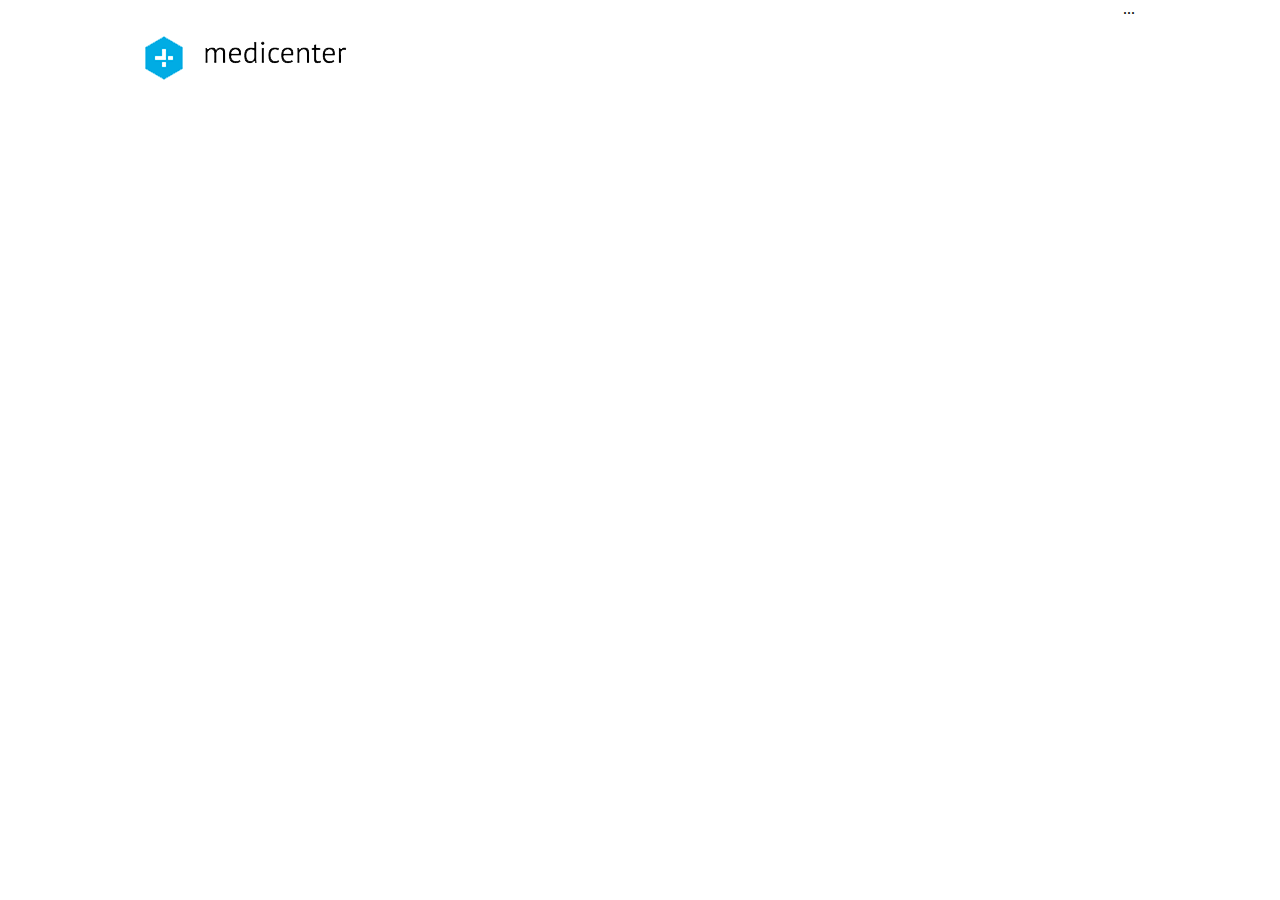
==== medicenter/index.html @ b8047d0b "Assistida a aula de alinhamento2 e começando o projeto medicenter usando flexbox" ====
<!DOCTYPE html>
<html lang="pt-br">
<head>
    <meta charset="UTF-8">
    <meta name="viewport" content="width=device-width,user-scalable=0"/>
    
    <link rel="stylesheet" type="text/css" href="assets/css/template.css"/>
    <title>MediCenter</title>
    
</head>
<body>
    <header>
        <div class="container">
            <div class="logo">
                <a href=""><img src="assets/images/logo.png"/></a>
            </div>
            <div class="menu">
                ...
            </div>
        </div>
    </header>
</body>
</html>
---- medicenter/assets/css/template.css ----
body{
    margin: 0;
    padding: 0;
}

header{
    display: flex;
    justify-content: center;
    height: 120px;
}

.container{
    display: flex;
    justify-content: space-between;
    width: 990px;
    
    
}

.logo{
    display: flex;
    align-items: center;
}

.menu{
    
}
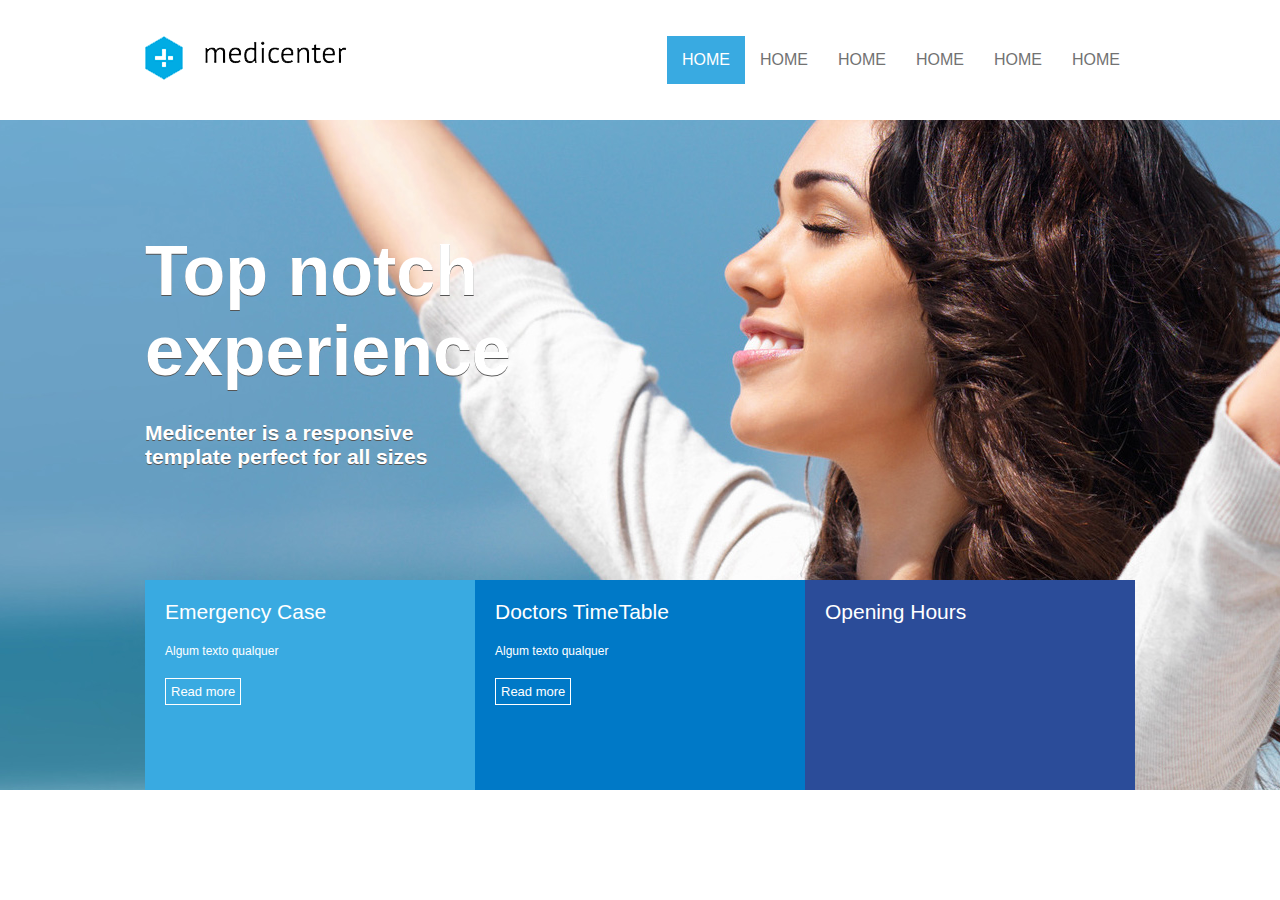
==== commit 96f683f5: "Feito a parte do menu e iniciado a parte dos banners" ====
--- a/medicenter/index.html
+++ b/medicenter/index.html
@@ -15,9 +15,47 @@
                 <a href=""><img src="assets/images/logo.png"/></a>
             </div>
             <div class="menu">
-                ...
+                <nav>
+                    <ul>
+                        <li class="active"><a href="">HOME</a></li>
+                        <li><a href="">HOME</a></li>
+                        <li><a href="">HOME</a></li>
+                        <li><a href="">HOME</a></li>
+                        <li><a href="">HOME</a></li>
+                        <li><a href="">HOME</a></li>
+                        
+                    </ul>
+                </nav>
             </div>
         </div>
     </header>
+    
+    <section id="banner">
+       <div class="container column">
+           <div class="banner_headline">
+               <h1>Top notch experience</h1>
+               <h2>Medicenter is a responsive template perfect for all sizes</h2>
+           </div>
+           <div class="banner_options">
+              <div class="banner1">
+                    <div class="banner_title">Emergency Case</div>
+                    <div class="banner_desc">Algum texto qualquer</div>
+                    <a href="">Read more</a>
+              </div>
+              <div class="banner2">
+                    <div class="banner_title">Doctors TimeTable</div>
+                    <div class="banner_desc">Algum texto qualquer</div>
+                    <a href="">Read more</a>
+              </div>
+              <div class="banner3">
+                    <div class="banner_title">Opening Hours</div>
+              </div>
+              
+            
+               
+           </div>
+       </div>
+        
+    </section>
 </body>
 </html>--- a/medicenter/assets/css/template.css
+++ b/medicenter/assets/css/template.css
@@ -1,3 +1,8 @@
+*{
+    font-family: arial;
+}
+
+
 body{
     margin: 0;
     padding: 0;
@@ -24,4 +29,145 @@
 
 .menu{
     
-}+    display: flex;
+    align-items: center;
+}
+
+nav ul,
+nav li{
+    list-style: none;
+    margin: 0;
+    padding: 0;
+}
+
+nav ul{
+    display: flex;
+}
+
+nav a{
+    display: block;
+    padding: 15px;
+    text-decoration: none;
+    text-transform: uppercase;
+    color: #727272;
+    
+}
+
+nav .active a,
+nav a:hover{
+    background-color: #39aae1;
+    color: #FFFFFF;
+}
+
+#banner{
+    display: flex;
+    justify-content: center;
+    background-image: url('../images/img1.jpg');
+    background-position: center;
+    background-size: cover;
+    height: 670px;
+}
+
+.column{
+    flex-direction: column;
+}
+
+.banner_headline{
+    flex: 1;
+    display: flex;
+    flex-direction: column;
+    justify-content: center;
+    
+}
+
+.banner_headline h1{
+    color: #FFFFFF;
+    font-size: 70px;
+    text-shadow: 0px 1px 0px #555555;
+    margin: 0;
+    padding: 0;
+    max-width: 350px;
+}
+
+.banner_headline h2{
+    color: #FFFFFF;
+    font-size: 21px;
+    text-shadow: 0px 1px 0px #555555;
+    margin: 0;
+    padding: 0;
+    max-width: 350px;
+    margin-top: 30px;
+}
+
+.banner_options{
+    height: 210px;
+    display: flex;
+    
+}
+
+.banner1,
+.banner2,
+.banner3{
+    flex: 1;
+    color: #FFFFFF;
+    padding: 20px;
+}
+
+.banner1{
+    background-color: #39aae1;
+}
+.banner2{
+    background-color: #0079c7;
+}
+.banner3{
+    background-color: #2b4c99;
+}
+
+.banner_title{
+    font-size: 21px;
+}
+
+.banner_desc{
+    font-size: 12px;
+    margin-top: 20px;
+    margin-bottom: 20px;
+}
+
+.banner_options a{
+    display: inline-block;
+    border: 1px solid #FFFFFF;
+    padding: 5px;
+    color: #FFFFFF;
+    font-size: 13px;
+    text-decoration: none;
+}
+
+
+
+
+
+
+
+
+
+
+
+
+
+
+
+
+
+
+
+
+
+
+
+
+
+
+
+
+
+
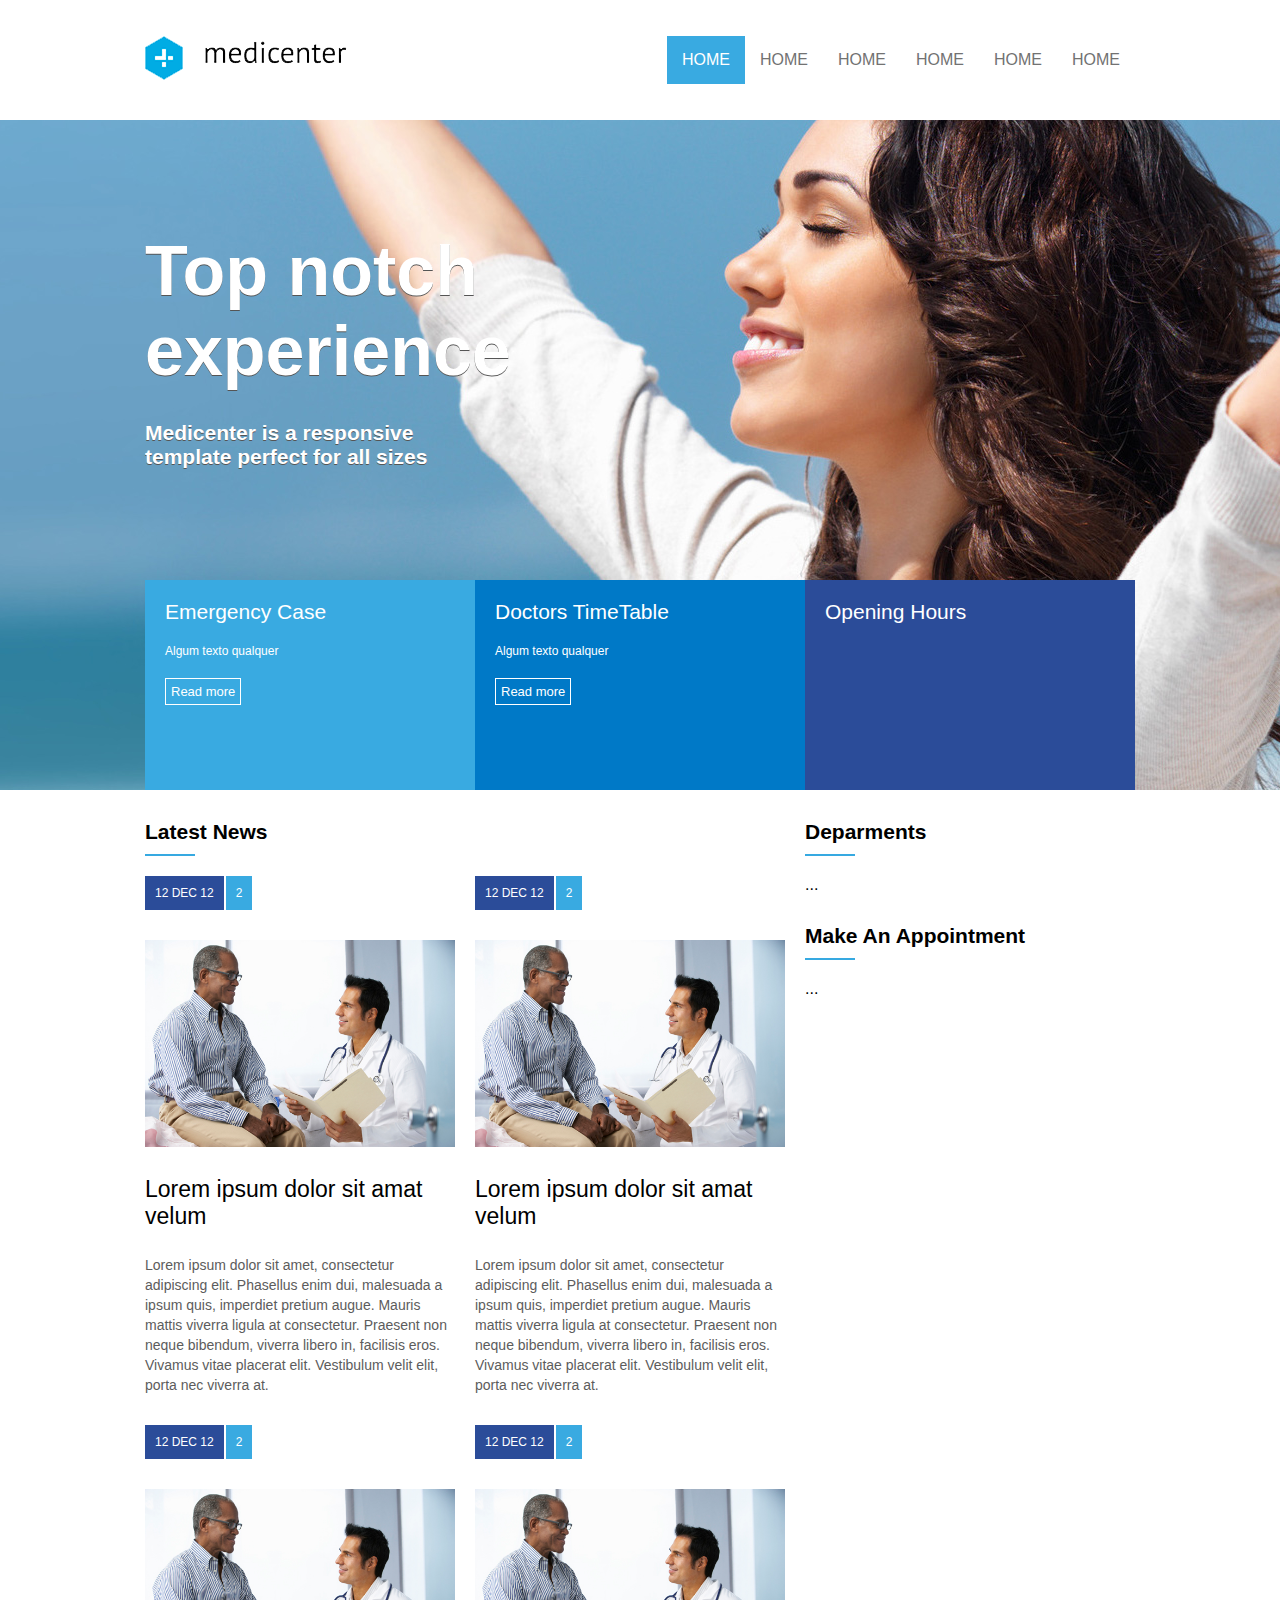
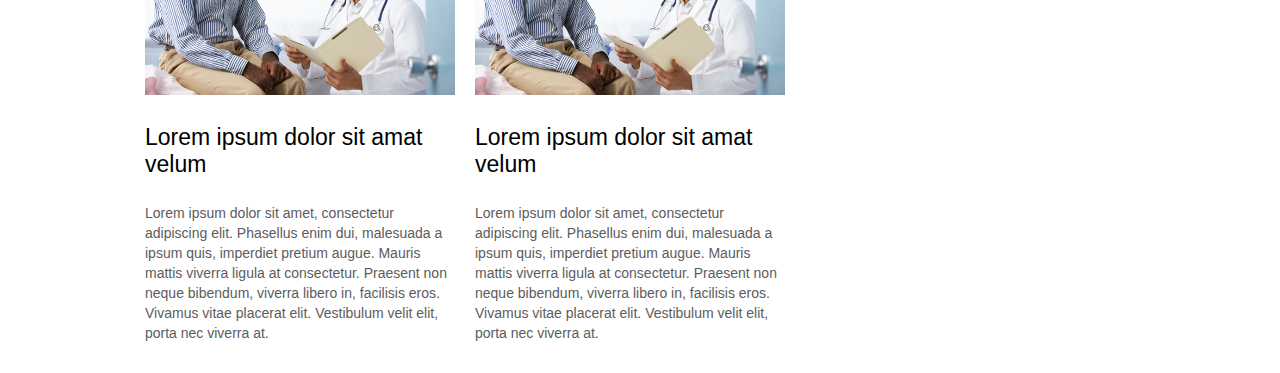
==== commit 5079a8bf: "Feito a parte 3 e 4 do site e acrescentado uma foto" ====
--- a/medicenter/index.html
+++ b/medicenter/index.html
@@ -50,12 +50,143 @@
               <div class="banner3">
                     <div class="banner_title">Opening Hours</div>
               </div>
-              
-            
-               
            </div>
        </div>
-        
     </section>
+    
+    <section id="geral">
+        <div class="container">
+            <section>
+                <div class="widget">
+                    <div class="widget_title">
+                        <div class="widget_title_text">Latest News</div>
+                        <div class="widget_title_bar"></div> 
+                    </div>
+                    <div class="widget_body flex">
+                        <article>
+                            <a href="#">
+                                <div class="news_data">
+                                    <div class="news_posted_at">12 DEC 12</div>
+                                    <div class="news_comments">2</div>
+                                </div>
+
+                                <div class="news_thumbnail">
+                                    <img src="assets/images/dr.jpg"/>
+                                </div>
+
+                                <div class="news_title">
+                                    Lorem ipsum dolor sit amat velum
+                                </div>
+
+                                <div class="news_resume">
+                                    Lorem ipsum dolor sit amet, consectetur adipiscing elit. Phasellus enim dui, malesuada a ipsum quis, imperdiet pretium augue. Mauris mattis viverra ligula at consectetur. Praesent non neque bibendum, viverra libero in, facilisis eros. Vivamus vitae placerat elit. Vestibulum velit elit, porta nec viverra at.
+
+                                </div>
+                            </a>
+                        </article>
+                        
+                            <article>
+                            <a href="#">
+                                <div class="news_data">
+                                    <div class="news_posted_at">12 DEC 12</div>
+                                    <div class="news_comments">2</div>
+                                </div>
+
+                                <div class="news_thumbnail">
+                                    <img src="assets/images/dr.jpg"/>
+                                </div>
+
+                                <div class="news_title">
+                                    Lorem ipsum dolor sit amat velum
+                                </div>
+
+                                <div class="news_resume">
+                                    Lorem ipsum dolor sit amet, consectetur adipiscing elit. Phasellus enim dui, malesuada a ipsum quis, imperdiet pretium augue. Mauris mattis viverra ligula at consectetur. Praesent non neque bibendum, viverra libero in, facilisis eros. Vivamus vitae placerat elit. Vestibulum velit elit, porta nec viverra at.
+
+                                </div>
+                            </a>
+                        </article>
+                        
+                            <article>
+                            <a href="#">
+                                <div class="news_data">
+                                    <div class="news_posted_at">12 DEC 12</div>
+                                    <div class="news_comments">2</div>
+                                </div>
+
+                                <div class="news_thumbnail">
+                                    <img src="assets/images/dr.jpg"/>
+                                </div>
+
+                                <div class="news_title">
+                                    Lorem ipsum dolor sit amat velum
+                                </div>
+
+                                <div class="news_resume">
+                                    Lorem ipsum dolor sit amet, consectetur adipiscing elit. Phasellus enim dui, malesuada a ipsum quis, imperdiet pretium augue. Mauris mattis viverra ligula at consectetur. Praesent non neque bibendum, viverra libero in, facilisis eros. Vivamus vitae placerat elit. Vestibulum velit elit, porta nec viverra at.
+
+                                </div>
+                            </a>
+                        </article>
+                        
+                            <article>
+                            <a href="#">
+                                <div class="news_data">
+                                    <div class="news_posted_at">12 DEC 12</div>
+                                    <div class="news_comments">2</div>
+                                </div>
+
+                                <div class="news_thumbnail">
+                                    <img src="assets/images/dr.jpg"/>
+                                </div>
+
+                                <div class="news_title">
+                                    Lorem ipsum dolor sit amat velum
+                                </div>
+
+                                <div class="news_resume">
+                                    Lorem ipsum dolor sit amet, consectetur adipiscing elit. Phasellus enim dui, malesuada a ipsum quis, imperdiet pretium augue. Mauris mattis viverra ligula at consectetur. Praesent non neque bibendum, viverra libero in, facilisis eros. Vivamus vitae placerat elit. Vestibulum velit elit, porta nec viverra at.
+
+                                </div>
+                            </a>
+                        </article>
+                    </div>
+                </div>
+            </section>
+            <aside>
+                <div class="widget">
+                    <div class="widget_title">
+                        <div class="widget_title_text">Deparments</div>
+                        <div class="widget_title_bar"></div> 
+                    </div>
+                    <div class="widget_body">
+                        ...
+                    </div>
+                </div>
+                
+                <div class="widget">
+                    <div class="widget_title">
+                        <div class="widget_title_text">Make An Appointment</div>
+                        <div class="widget_title_bar"></div> 
+                    </div>
+                    <div class="widget_body">
+                        ...
+                    </div>
+                </div>
+            </aside>
+        </div>
+    </section>
+    
+    
+    
+    
+    
+    
+    
+    
+    
+    
+    
+    
 </body>
 </html>--- a/medicenter/assets/css/template.css
+++ b/medicenter/assets/css/template.css
@@ -142,32 +142,152 @@
     text-decoration: none;
 }
 
-
-
-
-
-
-
-
-
-
-
-
-
-
-
-
-
-
-
-
-
-
-
-
-
-
-
-
-
-
+#geral{
+    display: flex;
+    justify-content: center;
+}
+
+#geral section{
+    flex: 2;
+}
+
+#geral aside{
+    flex: 1;
+}
+
+.widget_title{
+    margin-top: 30px;
+    margin-bottom: 20px;
+}
+
+.widget_title_text{
+    color: #000000;
+    font-size: 21px;
+    font-weight: bold;
+}
+
+.widget_title_bar{
+    width: 50px;
+    height: 2px;
+    background-color: #36a9e1;
+    margin-top: 10px;
+}
+
+.flex{
+    display: flex;
+    flex-wrap: wrap;
+}
+
+article{
+    flex: 1;
+    min-width: 300px;
+    margin-right: 20px;
+}
+
+article a{
+    text-decoration: none;
+}
+
+article .news_data{
+    display: flex;
+}
+
+article .news_posted_at{
+    background-color: #2b4c99;
+    color: #FFFFFF;
+    font-size: 12px;
+    padding: 10px;
+    margin-right: 2px; 
+}
+
+article .news_comments{
+    background-color: #39aae1;
+    color: #FFFFFF;
+    font-size: 12px;
+    padding: 10px;
+}
+
+article .news_thumbnail{
+    margin-top: 30px;
+}
+    
+article .news_thumbnail img{
+    width: 100%;
+    height: auto;
+}
+
+article .news_title{
+    margin-top: 25px;
+    margin-bottom: 25px;
+    color: #000000;
+    font-size: 23px;
+}
+
+article .news_resume{
+    color: #5c5c5c;
+    line-height: 20px;
+    font-size: 14px;
+    margin-bottom: 30px;
+}
+
+
+
+
+
+
+
+
+
+
+
+
+
+
+
+
+
+
+
+
+
+
+
+
+
+
+
+
+
+
+
+
+
+
+
+
+
+
+
+
+
+
+
+
+
+
+
+
+
+
+
+
+
+
+
+
+
+
+
+
+
+
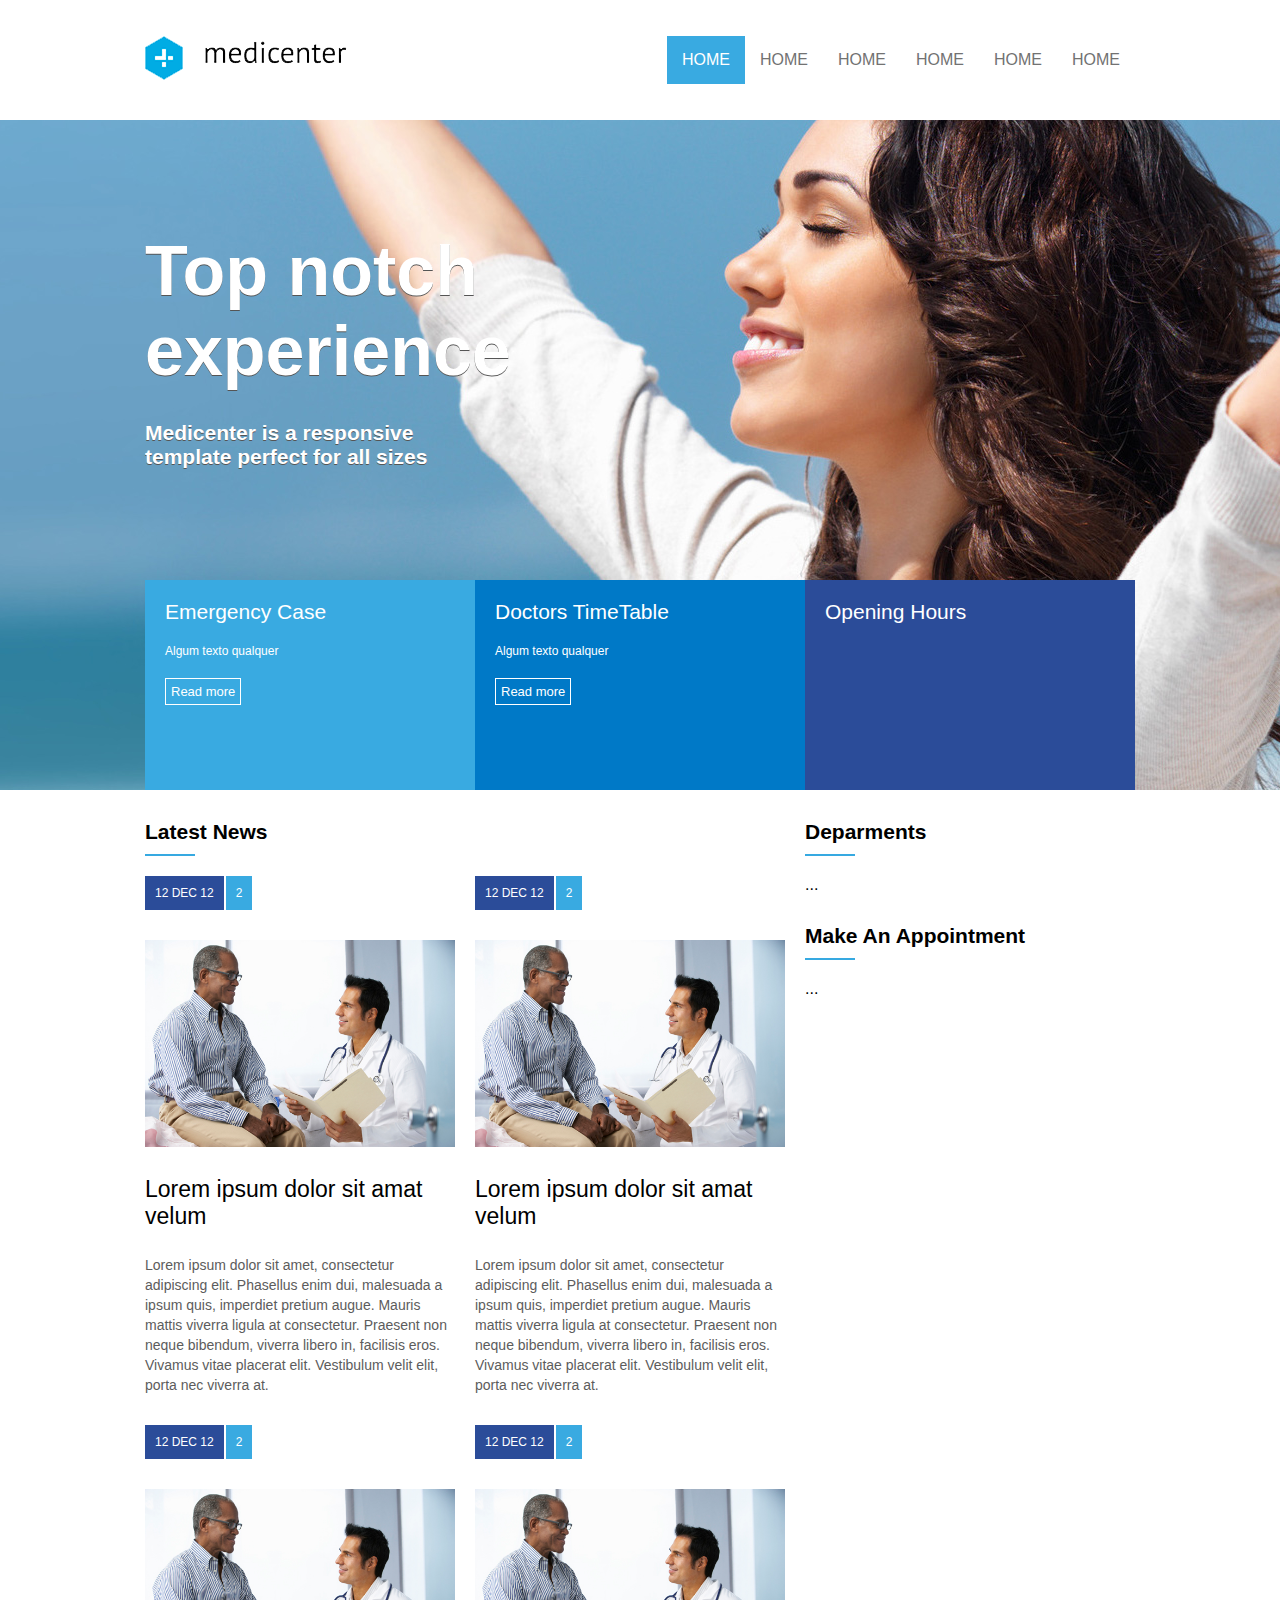
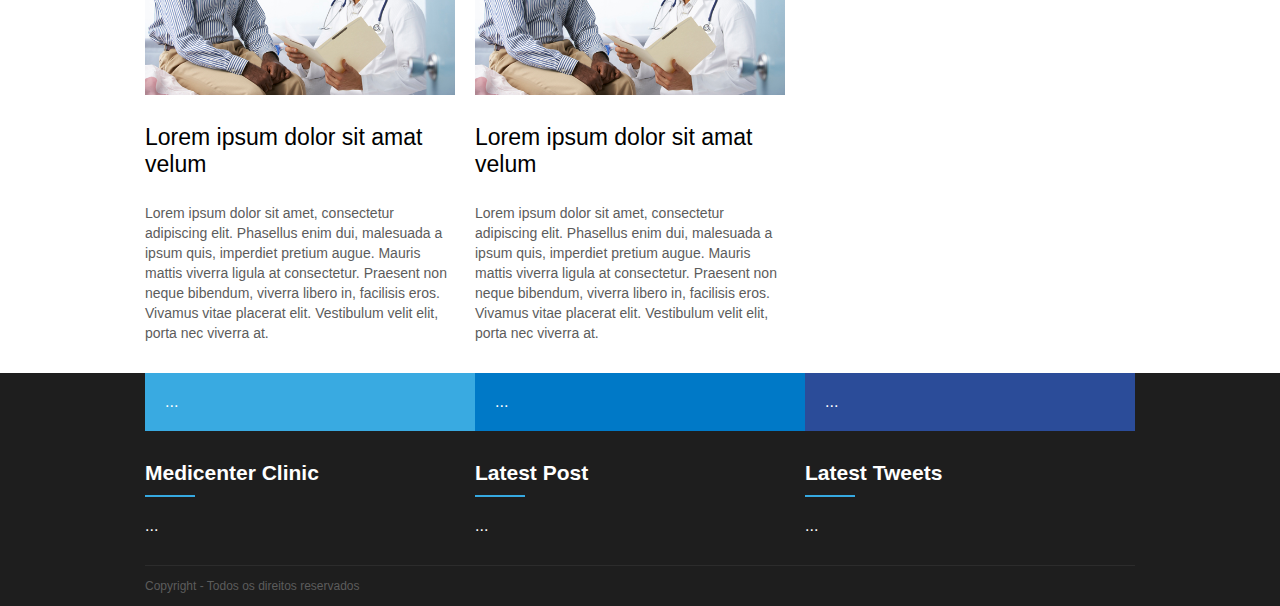
==== commit 9fa2ea7b: "Comecei a fazer a parte 6 o footer" ====
--- a/medicenter/index.html
+++ b/medicenter/index.html
@@ -177,6 +177,71 @@
         </div>
     </section>
     
+    <footer>
+        <div class="container flexColumn">
+            <div class="footer_menu">
+                <div class="fm_1">
+                    <a href="">
+                        ...
+                    </a>
+                </div>
+                <div class="fm_2">
+                    <a href="">
+                        ...
+                    </a>
+                </div>
+                <div class="fm_3">
+                    <a href="">
+                        ...
+                    </a>
+                </div>
+            </div>
+            
+            <div class="footer_area">
+                <div class="footer_areaitem">
+                    <div class="widget">
+                        <div class="widget_title">
+                            <div class="widget_title_text">Medicenter Clinic</div>
+                            <div class="widget_title_bar"></div> 
+                        </div>
+                        <div class="widget_body">
+                            ...
+                        </div>
+                    </div>
+                </div>
+                
+                <div class="footer_areaitem">
+                     <div class="widget">
+                        <div class="widget_title">
+                            <div class="widget_title_text">Latest Post</div>
+                            <div class="widget_title_bar"></div> 
+                        </div>
+                        <div class="widget_body">
+                            ...
+                        </div>
+                    </div>
+                </div>
+                
+                <div class="footer_areaitem">
+                     <div class="widget">
+                        <div class="widget_title">
+                            <div class="widget_title_text">Latest Tweets</div>
+                            <div class="widget_title_bar"></div> 
+                        </div>
+                        <div class="widget_body">
+                            ...
+                        </div>
+                    </div>
+                </div>
+                </div>
+                
+                <div class="footer_copy">
+                    Copyright - Todos os direitos reservados
+                </div>
+                 
+            </div>
+    </footer>
+    
     
     
     
--- a/medicenter/assets/css/template.css
+++ b/medicenter/assets/css/template.css
@@ -6,6 +6,7 @@
 body{
     margin: 0;
     padding: 0;
+    
 }
 
 header{
@@ -230,64 +231,144 @@
     margin-bottom: 30px;
 }
 
-
-
-
-
-
-
-
-
-
-
-
-
-
-
-
-
-
-
-
-
-
-
-
-
-
-
-
-
-
-
-
-
-
-
-
-
-
-
-
-
-
-
-
-
-
-
-
-
-
-
-
-
-
-
-
-
-
-
-
-
-
+footer{
+    background-color: #1e1e1e;
+    display: flex;
+    justify-content: center;
+}
+
+.footer_menu{
+    display: flex;
+    
+}
+
+.fm_1, .fm_2, .fm_3{
+    flex: 1;
+    color: #FFFFFF;
+    
+}
+
+.fm_1{
+    background-color: #39aae1;
+}
+.fm_2{
+    background-color: #0079c7;
+}
+.fm_3{
+    background-color: #2b4c99;
+}
+
+.footer_menu a{
+    display: block;
+    text-decoration: none;
+    padding: 20px;
+    color: #FFF;
+}
+
+.footer_area{
+    display: flex;
+    
+}
+
+.footer_areaitem{
+    flex: 1;
+    color: #FFFFFF;
+}
+
+.flexColumn{
+    flex-direction: column; 
+}
+
+footer .widget_title_text{
+    color: #FFF;
+}
+
+.footer_copy{
+    border-top: 1px solid #2c2c2c;
+    height: 40px;
+    line-height: 40px;
+    color: #5c5c5c;
+    font-size: 12px;
+    margin-top: 30px;
+}
+
+
+
+
+
+
+
+
+
+
+
+
+
+
+
+
+
+
+
+
+
+
+
+
+
+
+
+
+
+
+
+
+
+
+
+
+
+
+
+
+
+
+
+
+
+
+
+
+
+
+
+
+
+
+
+
+
+
+
+
+
+
+
+
+
+
+
+
+
+
+
+
+
+
+
+
+
+
+
+
+
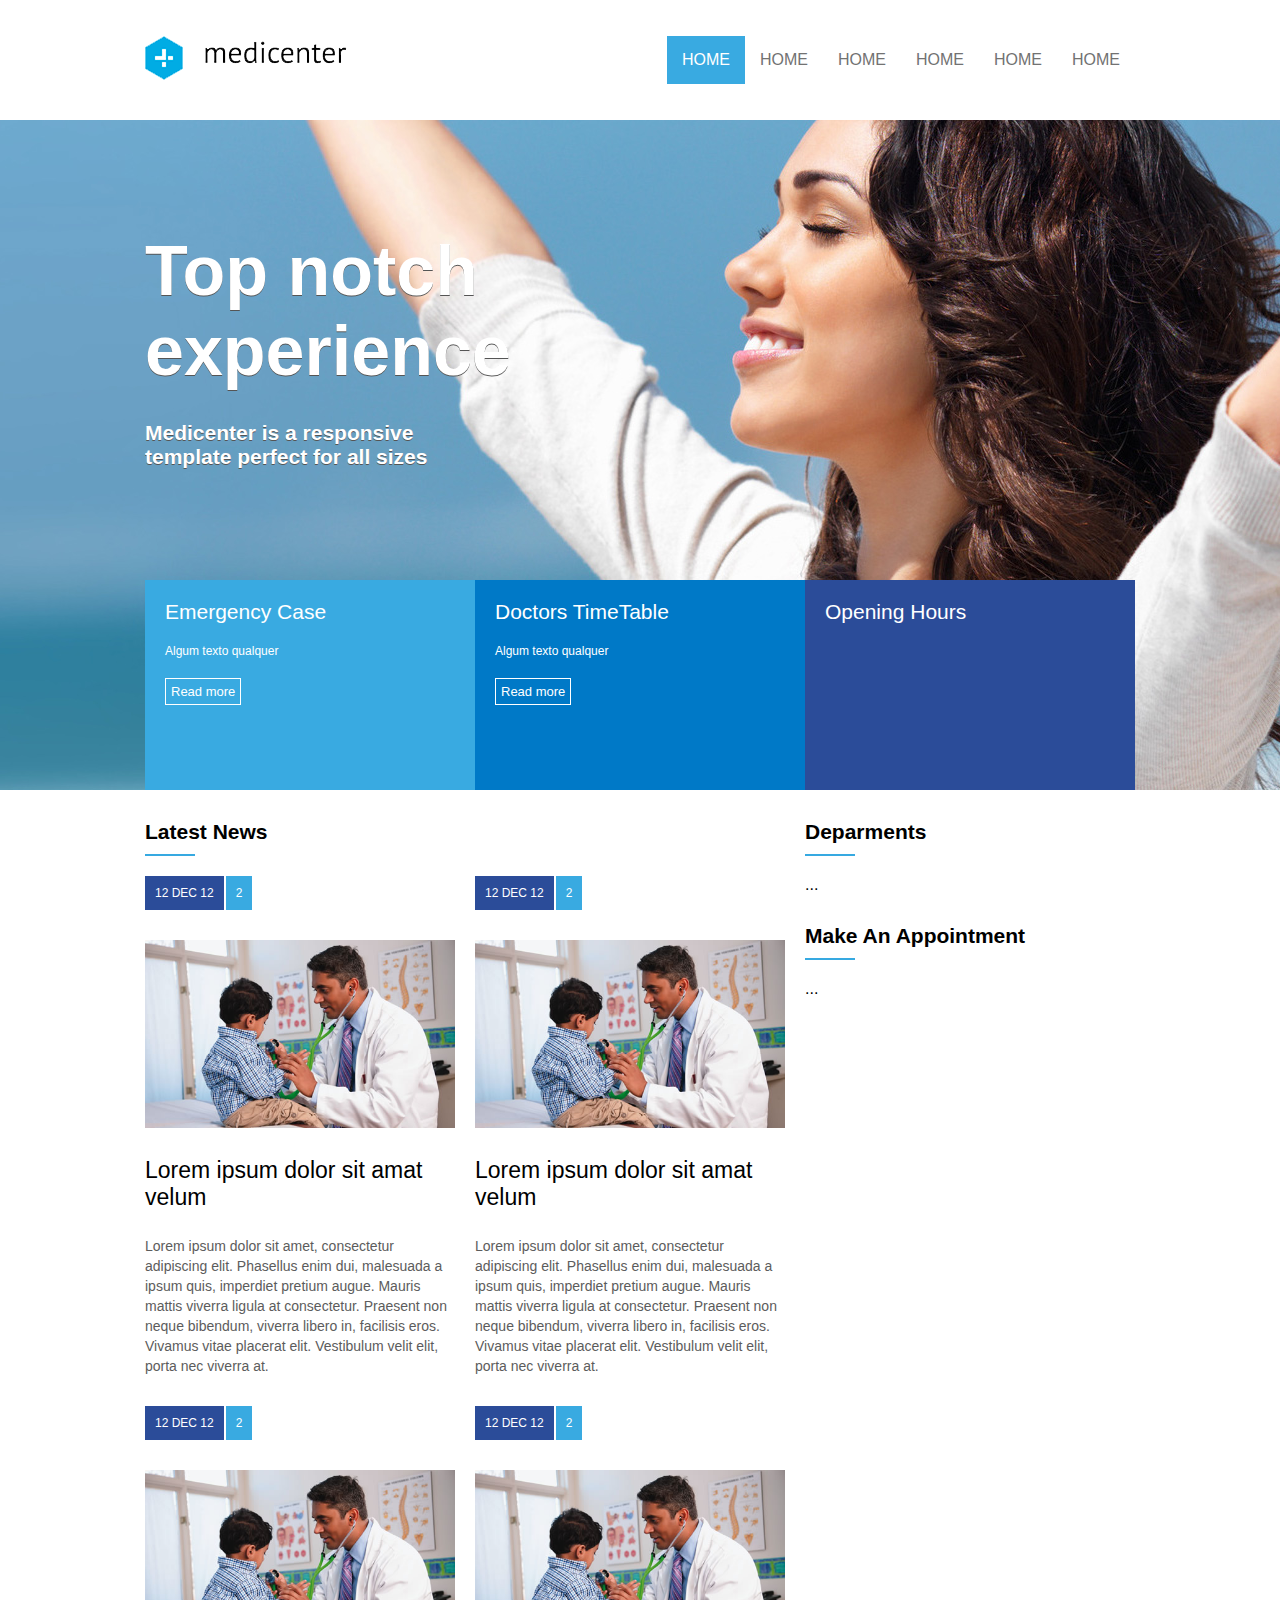
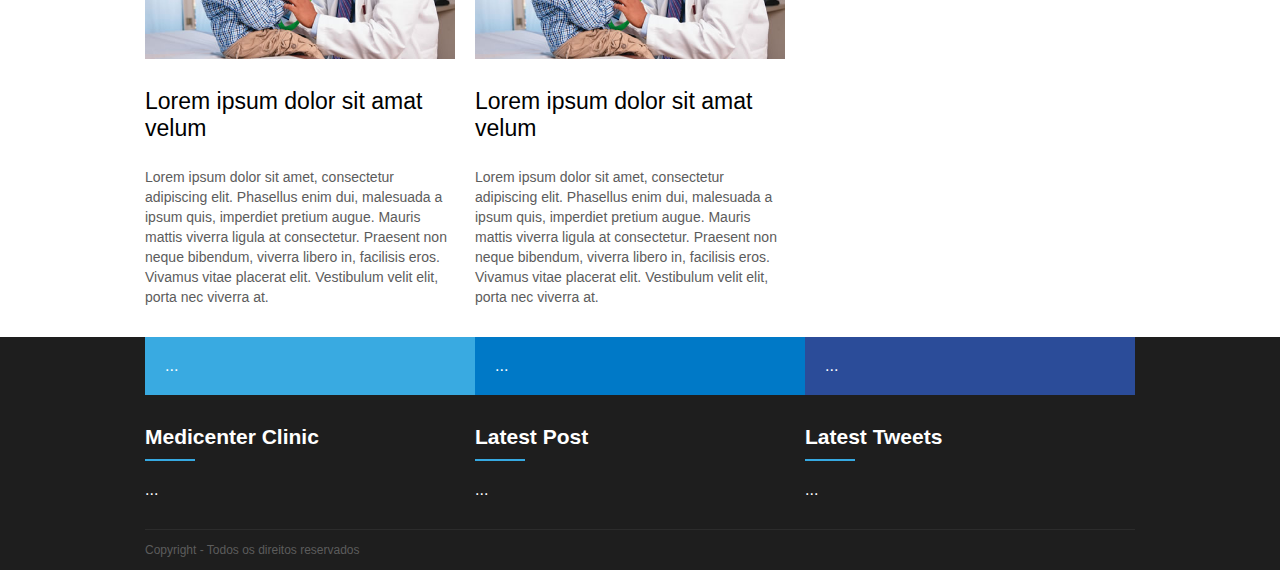
==== commit b1290310: "Completando a parte 7 e 8 do site medicenter e deixando responsivo flexbox" ====
--- a/medicenter/index.html
+++ b/medicenter/index.html
@@ -5,6 +5,19 @@
     <meta name="viewport" content="width=device-width,user-scalable=0"/>
     
     <link rel="stylesheet" type="text/css" href="assets/css/template.css"/>
+    
+    <script type="text/javascript">
+        window.onload = function(){
+            document.querySelector(".menuMobile").addEventListener("click", function(){
+                    if(document.querySelector(".menu nav ul").style.display == 'flex'){
+                        document.querySelector(".menu nav ul").style.display = 'none';
+            } else{
+                document.querySelector(".menu nav ul").style.display = 'flex';
+            }                                        
+                                                                   
+             });
+        }
+    </script>
     <title>MediCenter</title>
     
 </head>
@@ -16,6 +29,11 @@
             </div>
             <div class="menu">
                 <nav>
+                   <div class="menuMobile">
+                       <div class="mm_line"></div>
+                       <div class="mm_line"></div>
+                       <div class="mm_line"></div>
+                   </div>
                     <ul>
                         <li class="active"><a href="">HOME</a></li>
                         <li><a href="">HOME</a></li>
--- a/medicenter/assets/css/template.css
+++ b/medicenter/assets/css/template.css
@@ -292,83 +292,154 @@
     margin-top: 30px;
 }
 
-
-
-
-
-
-
-
-
-
-
-
-
-
-
-
-
-
-
-
-
-
-
-
-
-
-
-
-
-
-
-
-
-
-
-
-
-
-
-
-
-
-
-
-
-
-
-
-
-
-
-
-
-
-
-
-
-
-
-
-
-
-
-
-
-
-
-
-
-
-
-
-
-
-
-
-
-
-
-
-
+.menuMobile{
+    display: none;
+    width: 40px;
+    height: 40px;
+    margin-top: 40px;
+    margin-bottom: 40px;
+    margin-right: 20px;
+}
+
+.mm_line{
+    height: 3px;
+    background-color: #39aae1;
+}
+
+@media (max-width:600px){
+    .banner_headline{
+        padding: 20px;
+    }
+    .banner_headline h1{
+        font-size: 55px;
+    }
+    .banner_headline h2{
+        font-size: 17px;
+    }
+    .banner_options{
+        height: auto;
+        flex-direction: column;
+    }
+    .container{
+        flex-direction: column;
+    }
+    #geral section,
+    #geral aside{
+        padding: 20px;
+    }
+    .footer_menu {
+        flex-direction: column;
+        
+    }
+    .footer_area{
+        flex-direction: column;
+        padding: 20px;
+    }
+    .footer_copy{
+        padding-left: 20px;
+    }
+    header .container{
+        flex-direction: row;
+    }
+    nav ul{
+        flex-direction: column;
+        display: none;
+        position: absolute;
+        left: 0;
+        width: 100%;
+        background-color: #FFFFFF;
+    }
+    header{
+        height: auto;
+    }
+    .logo{
+        padding: 20px;
+    }
+    .menuMobile{
+        display: flex;
+        flex-direction: column;
+        justify-content: space-around;
+    }
+        
+
+}
+
+
+
+
+
+
+
+
+
+
+
+
+
+
+
+
+
+
+
+
+
+
+
+
+
+
+
+
+
+
+
+
+
+
+
+
+
+
+
+
+
+
+
+
+
+
+
+
+
+
+
+
+
+
+
+
+
+
+
+
+
+
+
+
+
+
+
+
+
+
+
+
+
+
+
+
+
+
+
+
